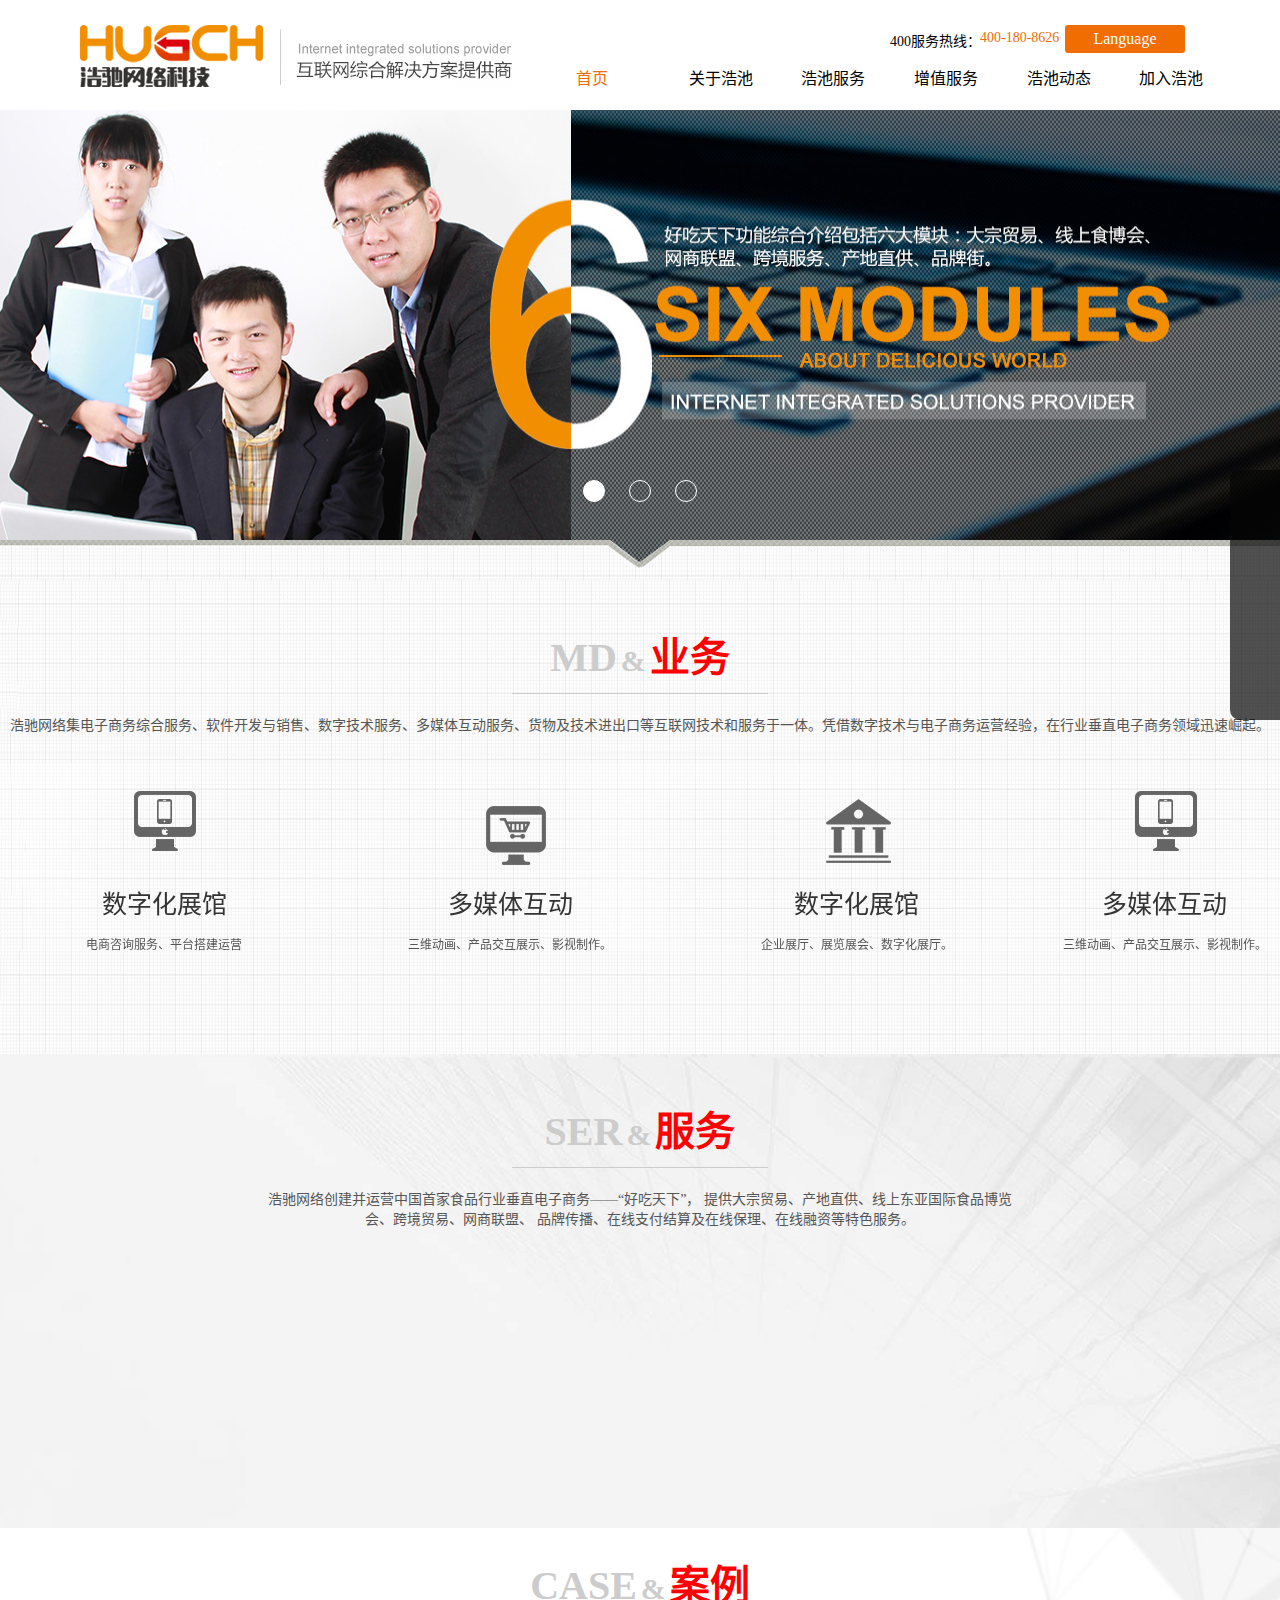
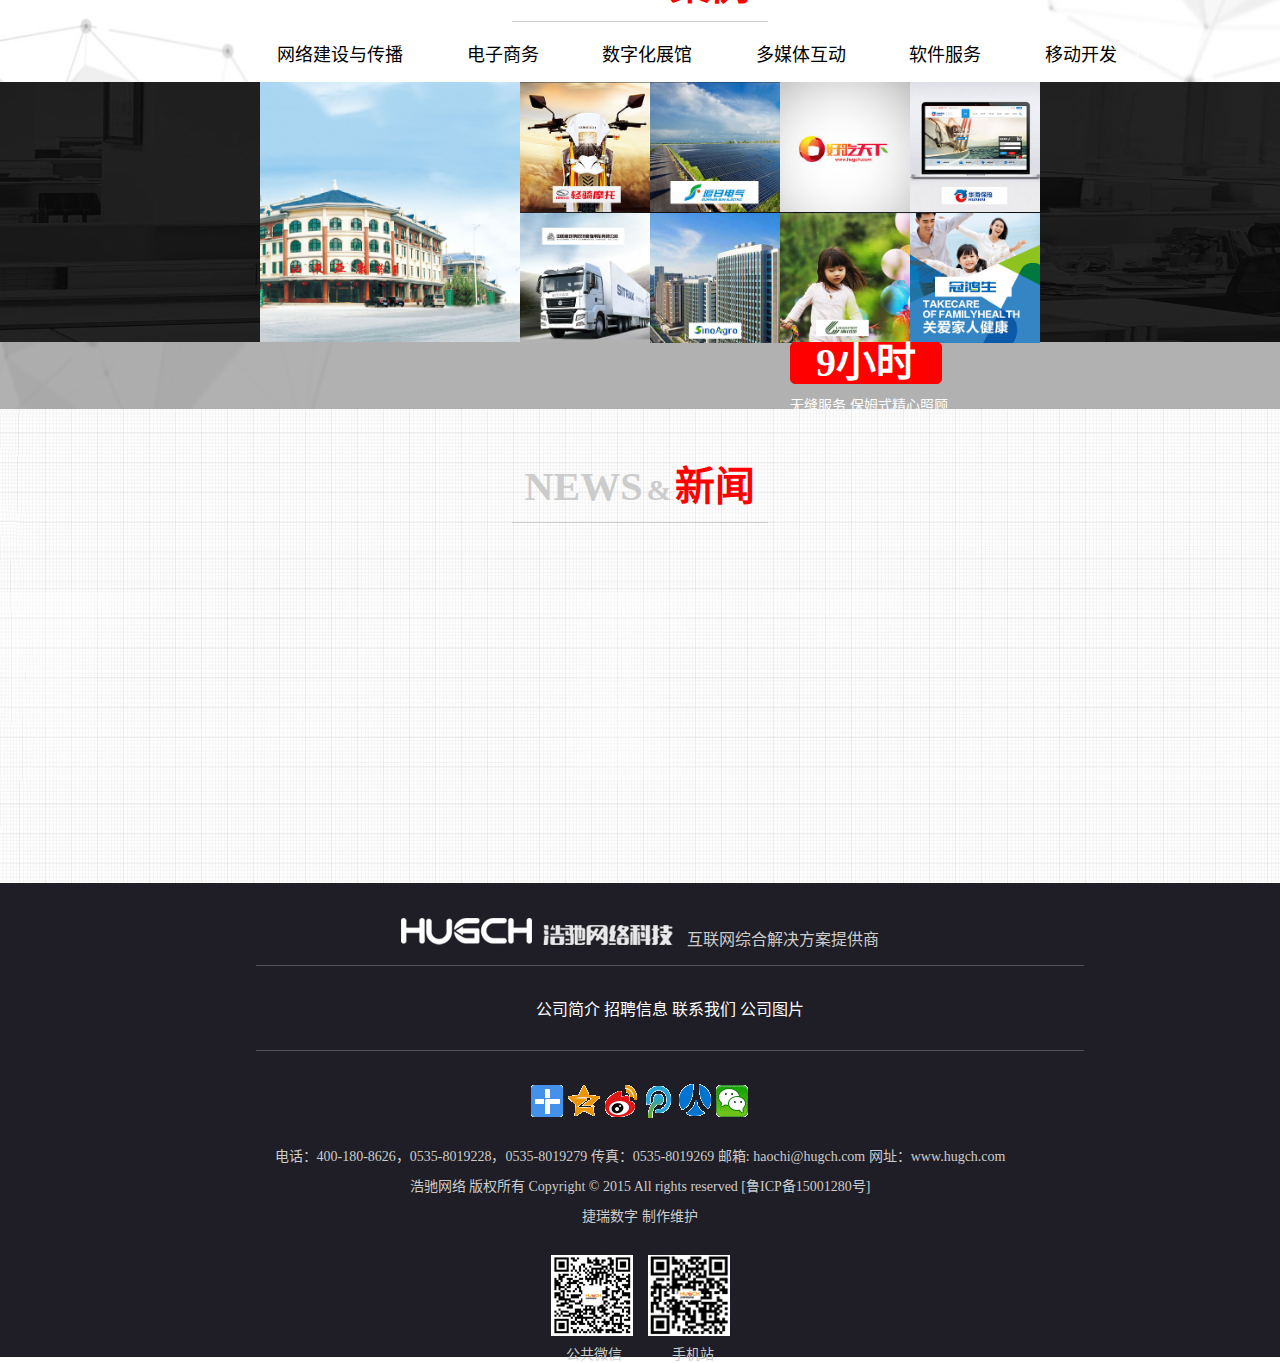
==== hcsy/hcwl.html @ 70d677b3 "two" ====
<!DOCTYPE html>
<html lang="zh-CN">
<head>
	<meta charset="UTF-8">
	<title>浩池网络</title>
	<script type="text/javascript" src="plug/jquery-1.10.2.min.js"></script>
	<meta name="viewport" content="width=device-width,initial-scale=1,maximum-scale=1,user-scalable=no">
	<link rel="stylesheet" type="text/css" href="hcwl.css">
	<script type="text/javascript" src="hcwl.js"></script>
	<script type="text/javascript" src="plug/scrollReveal.js"></script>
	<script type="text/javascript" src="plug/jquery.easings.min.js"></script>
	<link rel="stylesheet" type="text/css" href="grid12.css">
</head>
<body>
<!-- 头 -->
	<header>
		<div class="left">
			<img src="images/logo.png">
		</div>
		<div class="right">
		    <p>
		       <span class="s0">400服务热线：</span>
		       <span class="s1">400-180-8626</span>
		       <span class="s2">
		       	<ul class="u0">
		       		<li>Language<span class="sp"></span></li>
		       		<ul class="u0_1">
		       		    <li>Language</li>
		       		    <li>中文</li>
		       		    <li>English</li>
		       		</ul>
		       	</ul>
		       </span>
		    </p>
			<ul class="u1">
				<li class="l1">首页</li>
				<li>关于浩池</li>
				<li>浩池服务</li>
				<li>增值服务</li>
				<li>浩池动态</li>
				<li>加入浩池</li>
			</ul>
		</div>
		<div class="sjd">
			<div class="left">		
			    <ul class="sjd_u">
				    <li>首页</li>
				    <li>关于浩池</li>
				    <li>浩池服务</li>
				    <li>增值服务</li>
				    <li>浩池动态</li>
				    <li>加入浩池</li>
			    </ul>							
			</div>
			<div class="dh">
			    <span></span>
			    <span></span>
			    <span></span>
			</div>
		</div>
	</header>
	    <div class="top"></div>

<div class="neirong_show">
    <div class="neirong_show0">
<!-- 内容  -->
	<div class="neirong">
<!-- 内容0-->
	    <div class="neirong0">
	         <div class="imgs">
	         	<img src="images/20150605103620633.jpg">	         
	         	<img src="images/20150529160535715.jpg">	         
	         	<img src="images/20150603154538836.jpg">	         
	         </div>
	         <div class="tab">
	         	<span></span>
	         	<span></span>
	         	<span></span>
	         </div>
	         <div class="bottom"></div>	
	    </div>
<!-- 内容1 -->
        <div class="neirong1">
            <div class="center">
        	<div class="biaoti1">
        	    <span class="s">MD</span>
        	    <span class="s2">&</span>
        	    <span class="s3">业务</span>
        	</div>
        	<p>浩驰网络集电子商务综合服务、软件开发与销售、数字技术服务、多媒体互动服务、货物及技术进出口等互联网技术和服务于一体。凭借数字技术与电子商务运营经验，在行业垂直电子商务领域迅速崛起。</p></div>
        	<ul class="row u1">
        		<li class="l1 span-3 smal-6" data-scroll-reveal="enter bottom,move 100px,over 1s">
        		    <div class="u0">
        		    <div class="bjt"></div>
        			<p class="p1">数字化展馆</p>
        			<p class="p2">电商咨询服务、平台搭建运营</p>
        			</div>
        			<div class="u2">
        			    <div class="more">
        			    <span class="span0">查看更多</span>
                        <span class="span1"></span>
                        <span class="span2"></span>
        			    </div>
        			</div>
        		</li>
        		<li class="l2 span-3 smal-6" data-scroll-reveal="after 0.1s,enter bottom,move 100px,over 1s">
                    <div class="u0">
        		    <div class=" bjt"></div>
        			<p class="p1">多媒体互动</p>
        			<p class="p2">三维动画、产品交互展示、影视制作。</p></div>
                    <div class="u2">
        			    <div class="more">
        			    <span class="span0">查看更多</span>
                        <span class="span1"></span>
                        <span class="span2"></span>
        			    </div>
        			</div>       			
        		</li>
        		<li class="l3" span-3 smal-6 data-scroll-reveal="after 0.2s,enter bottom,move 100px,over 1s">
        		    <div class="u0">
        		    <div class="bjt"></div>
        			<p class="p1">数字化展馆</p>
        			<p class="p2">企业展厅、展览展会、数字化展厅。</p></div>
                    <div class="u2">
        			    <div class="more">
        			    <span class="span0">查看更多</span>
                        <span class="span1"></span>
                        <span class="span2"></span>
        			    </div>
        			</div>   
        		</li>
        		<li class="l4" span-3 smal-6 data-scroll-reveal="after 0.3s,enter bottom,move 100px,over 1s">
        		<div class="u0">
        		    <div class="bjt"></div>
        			<p class="p1">多媒体互动</p>
        			<p class="p2">三维动画、产品交互展示、影视制作。</p> </div>       		<div class="u2">
        			    <div class="more">
        			    <span class="span0">查看更多</span>
                        <span class="span1"></span>
                        <span class="span2"></span>
        			    </div>
        			</div> 	
        		</li>
        		<li class="l5" span-3 smal-6 data-scroll-reveal="after 0.4s,enter bottom,move 100px,over 1s">
        		<div class="u0">
        		    <div class="bjt"></div>
        			<p class="p1">网站建设与传播</p>
        			<p class="p2">网站建设、网络传播、企业网站相关的网站运营推广。</p></div>
                    <div class="u2">
        				
        			    <div class="more">
        			    <span class="span0">查看更多</span>
                        <span class="span1"></span>
                        <span class="span2"></span>
        			    </div>
        			</div> 	       			
        		</li>
        		<li class="l6" span-3 smal-6 data-scroll-reveal="after 0.5s,enter bottom,move 100px,over 1s">
        		<div class="u0">
        		    <div class="bjt"></div>
        			<p class="p1">电子商务</p>
        			<p class="p2">电商咨询服务、平台搭建运营</p> </div> 
                    <div class="u2">
        				
        			    <div class="more">
        			    <span class="span0">查看更多</span>
                        <span class="span1"></span>
                        <span class="span2"></span>
        			    </div>
        			</div>       			      			
        		</li>
        	</ul>
        </div>
<!-- 内容2 -->
	    <div class="neirong2">
	    	<div class="center">
	    		<div class="biaoti1">
	    			<span class="s">SER</span>
	    			<span class="s2">&</span>
	    			<span class="s3">服务</span>
	    		</div>
	    		<p>浩驰网络创建并运营中国首家食品行业垂直电子商务——“好吃天下”， 提供大宗贸易、产地直供、线上东亚国际食品博览会、跨境贸易、网商联盟、
               品牌传播、在线支付结算及在线保理、在线融资等特色服务。</p>
	    	</div>
	    	<div class="lunzhuan">
	    	<ul class="u1">
	    		<li class="span-3 smal-6 " data-scroll-reveal="enter right,move 1300px,over 1.4s">
	    		    <img src="images/20150603082659632.jpg">
	    		    <div class="yc">
	    		    	<p class="p1">大宗贸易</p>
	    		    	<p class="p2">主要为商企提供撮合服务、精准营销、决策分析、客户关系管理等服务。</p>
	    		    	<div class="gd">
	    		    		<span class="span1">查看更多</span>
	    		    		<span class="span2"></span>
	    		    		<span class="span3"></span>
	    		    	</div>
	    		    </div>
	    		    <div class="xia">
	    		    	<p class="p1">大宗贸易</p>
	    		    	<p class="p2">主要为商企提供撮合服务、精准营销、决策分析、客户关系管理等服务。</p>
	    		    </div>
	    		</li>
	    		<li class="span-3 smal-6" data-scroll-reveal="after 0.1s,enter right,move 1300px,over 1.4s">
	    			<img src="images/20150601084527535.jpg">
	    			<div class="yc">
	    		    	<p class="p1">跨境贸易</p>
	    		    	<p class="p2">主要是为进出口商企解决跨境贸易通关、结汇、退税等系统服务。</p>
	    		    	<div class="gd">
	    		    		<span class="span1">查看更多</span>
	    		    		<span class="span2"></span>
	    		    		<span class="span3"></span>
	    		    	</div>
	    		    </div>
	    		    <div class="xia">
	    		    	<p class="p1">跨境贸易</p>
	    		    	<p class="p2">主要是为进出口商企解决跨境贸易通关、结汇、退税等系统服务。</p>
	    		    </div>
	    		</li>
	    		<li class="span-3 smal-6" data-scroll-reveal="after 0.2s,enter right,move 1300px,over 1.4s">
	    			<img src="images/20150603082716469.jpg">
	    			<div class="yc">
	    		    	<p class="p1">线上食博会</p>
	    		    	<p class="p2">将打造成永不落幕的线上东亚食博会。</p>
	    		    	<div class="gd">
	    		    		<span class="span1">查看更多</span>
	    		    		<span class="span2"></span>
	    		    		<span class="span3"></span>
	    		    	</div>
	    		    </div>
	    		    <div class="xia">
	    		    	<p class="p1">线上食博会</p>
	    		    	<p class="p2">将打造成永不落幕的线上东亚食博会。</p>
	    		    </div>
	    		</li>
	    		<li class="span-3 smal-6" data-scroll-reveal="after 0.3s,enter right,move 1300px,over 1.4s">
	    			<img src="images/20150601084606388.jpg">
	    			<div class="yc">
	    		    	<p class="p1">产地直供</p>
	    		    	<p class="p2">最优质的烟台特产美食直接从生产基地到达自己的餐桌。</p>
	    		    	<div class="gd">
	    		    		<span class="span1">查看更多</span>
	    		    		<span class="span2"></span>
	    		    		<span class="span3"></span>
	    		    	</div>
	    		    </div>
	    		    <div class="xia">
	    		    	<p class="p1">产地直供</p>
	    		    	<p class="p2">最优质的烟台特产美食直接从生产基地到达自己的餐桌。
	    		    </div>
	    		</li>
	    		<li class="span-3 smal-6" data-scroll-reveal="after 0.4s,enter right,move 1300px,over 1.4s">
	    			<img src="images/20150603163454144.jpg">
	    			<div class="yc">
	    		    	<p class="p1">网商联盟</p>
	    		    	<p class="p2">专门为商家提供产品关联营销和互助推广服务。</p>
	    		    	<div class="gd">
	    		    		<span class="span1">查看更多</span>
	    		    		<span class="span2"></span>
	    		    		<span class="span3"></span>
	    		    	</div>
	    		    </div>
	    		    <div class="xia">
	    		        <p class="p1">网商联盟</p>
	    		    	<p class="p2">专门为商家提供产品关联营销和互助推广服务。</p>
	    		    </div>
	    		</li>
	    		<li class="span-3 smal-6" data-scroll-reveal="after 0.5s,enter right,move 1300px,over 1.4s">
	    			<img src="images/20150603082747776.jpg">
	    			<div class="yc">
	    		    	<p class="p1">品牌街</p>
	    		    	<p class="p2">为本地食品企业打造品牌服务，帮助企业提升品牌价值和企业整体软实力。</p>
	    		    	<div class="gd">
	    		    		<span class="span1">查看更多</span>
	    		    		<span class="span2"></span>
	    		    		<span class="span3"></span>
	    		    	</div>
	    		    </div>
	    		    <div class="xia">
	    		    	<p class="p1">品牌街</p>
	    		    	<p class="p2">为本地食品企业打造品牌服务，帮助企业提升品牌价值和企业整体软实力。</p>
	    		    </div>
	    		</li>
	    	</ul></div>
	    </div>
<!-- 内容3 -->
	    <div class="neirong3">
	    	<div class="center">
	    		<div class="biaoti1">
	    			<span class="s">CASE</span>
	    			<span class="s2">&</span>
	    			<span class="s3">案例</span>
	    		</div>
	    	</div>
	    	<div class="tab">
	    		<ul>
	    			<li>网络建设与传播</li>
	    			<li>电子商务</li>
	    			<li>数字化展馆</li>
	    			<li>多媒体互动</li>
	    			<li>软件服务</li>
	    			<li>移动开发</li>
	    		</ul>
	    	</div>
	    	<div class="images clear">
	    		<div class="zuo">
	    			<img src="images/201506021610103.jpg">
	    			<div class="flout">
	    				<p>中国兽医药</p>
	    				<p>139i0m30940-154</p>
	    			</div>
	    		   <div class="show">
	    				<p>中国兽医药</p>
	    				<p>139i0m30940-154</p>
	    			</div>
	    		</div>
	    		<div class="you">
	    			<div class="shang">
                         <ul>
                         	<li><img src="images/20150603173020401.jpg">
                         	<div class="flout">轻骑摩托</div>
                         	<div class="show">轻骑摩托</div></li>
                         	<li><img src="images/20150603172631323.jpg">
                         	<div class="flout">上海追日</div>
                         	<div class="show">上海追日</div></li>
                         	<li><img src="images/20150601102804616.jpg">
                         	<div class="flout">好吃天下</div>
                            <div class="show">好吃天下</div>

                         	</li>
                         	<li><img src="images/20150603171041121.jpg">
                         	<div class="flout">华海保险</div>
                         	<div class="show">华海保险</div></li>
                         </ul>
	    			</div>
	    			<div class="xia">
	    				  <ul>
                         	<li><img src="images/20150603170408144.jpg">
                         	<div class="flout">中国重汽</div>
                         	<div class="show">中国重汽</div></li>
                         	<li><img src="images/20150603170736716.jpg">
                         	<div class="flout">上海海嘉</div>
                         	<div class="show">上海海嘉</div></li>
                         	<li><img src="images/20150603164420940.jpg">
                         	<div class="flout">绿业投资</div>
                         	<div class="show">绿业投资</div></li>
                         	<li><img src="images/20150603165937215.jpg">
                         	<div class="flout">管洪生</div>
                         	<div class="show">管洪生</div></li>
                         </ul>
	    			</div>
	    		</div>
	    	</div>
	    	<div class=" jsq dibu clear">
	    		<ul class="jsq0">
	    			<li>
	    				<div class="js"><span>小时</span></div>
	    				<div>无缝服务 保姆式精心照顾</div>
	    			</li>
	    			<li>
	    				<div class="js"><span></span>家</div>
	    				<div>知名企业实施案例</div>
	    			</li>
	    			<li>
	    				<div class="js"><span></span>人</div>
	    				<div>专业设计开发团队</div>
	    			</li>
	    			<li>
	    				<div class="js"><span></span>家</div>
	    				<div>合作上市企业</div>
	    			</li>
	    		</ul>
	    	</div>
	    </div>
<!-- 内容4 -->
	    <div class="neirong4">
	    	<div class="center">
	    		<div class="biaoti1">
	    			<span class="s">NEWS</span>
	    			<span class="s2">&</span>
	    			<span class="s3">新闻</span>
	    		</div>
	    	</div>
	    	<div class="liebiao">
	    		<ul>
	    			<li data-scroll-reveal="enter right,move 1300px,over 1.4s">
	    				<div class="zuo">
	    					<div class="big">16</div>
	    					<div class="small">2015-06</div>
	    				</div>
	    				<div class="you">
	    					<div class="da">
	    					<p>2015年烟台食品安全宣传周活动正式启动 打造食安烟台品牌
                            </p>
                            </div>
	    					<div class="xiao"><p>
	    						 6月16日9点30分，由烟台市食品安全委员会办公室、烟台市食品药品监管局主办的2015年烟台食品安全宣传周活动在烟台市文化中心广场正式启动。
	    					</p></div>
	    				</div>
	    			</li>
	    			<li data-scroll-reveal="enter right,move 1300px,over 1.4s">
	    				<div class="zuo">
	    					<div class="big">16</div>
	    					<div class="small">2015-06</div>
	    				</div>
	    				<div class="you">
	    					<div class="da"><p>
	    						浩驰网络顺利承办山东省第24届产学研展洽会展台布展施工项目
	    					</p></div>
	    					<div class="xiao"><p>
	    						近日，山东省第24届产学研展洽会（以下简称“展洽会”）在烟台国际博览中心成功举办。山东浩驰网络科技有限公司（以下简称“浩驰网络”）成功竞标并圆满完成了此次展洽会展台布展施工项目。这是浩驰网络自成立以来首个超百万级大单，其整个实施过程也将在浩驰网络历史上留下浓墨重彩的一笔。
	    					</p></div>
	    				</div>
	    			</li>
	    			<li data-scroll-reveal="after 0.1s,enter right,move 1300px,over 1.4s">
	    				<div class="zuo">
	    					<div class="big">16</div>
	    					<div class="small">2015-06</div>
	    				</div>
	    				<div class="you">
	    					<div class="da"><p>
	    						“好吃天下”第一笔市民卡在线交易订单出炉
	    					</p></div>
	    					<div class="xiao"><p>
	    						 6月6日上午，“好吃天下”平台第一笔市民卡在线交易订单诞生：烟台莱山区的蔚林先生使用市民卡购买了一箱5斤装的特级烟台大樱桃并寄往上海。看似普通的一次网购，对“好吃天下”、烟台市民来说都是一种全新的尝试。通过“好吃天下”电商平台与市民卡的合作，烟台市民多了一种便捷的生活和消费手段。
	    					</p></div>
	    				</div>
	    			</li>
	    			<li data-scroll-reveal="after 0.1s,enter right,move 1300px,over 1.4s">
	    				<div class="zuo">
	    					<div class="big">16</div>
	    					<div class="small">2015-06</div>
	    				</div>
	    				<div class="you">
	    					<div class="da"><p>
	    						“好吃天下”第一笔订单诞生
	    					</p></div>
	    					<div class="xiao"><p>
	    						“好吃天下”于6月5日上午10点10分在烟台国际博览中心举行了隆重的上线仪式。而仅在上线后一小时的11时21分，“好吃天下”平台诞生了第一笔订单：来自山东青岛的王先生在“好吃天下”下单购买了一箱3斤装的烟台大樱桃。虽然是一笔金额不大的订单，但对“好吃天下”却有十分重要的意义，它一定程度上表明，作为电商界“新人”的“好吃天下”已然得到了部分市场的认可。
	    					</p></div>
	    				</div>
	    			</li>
	    			<li data-scroll-reveal="after 0.2s,enter right,move 1300px,over 1.4s">
	    				<div class="zuo">
	    					<div class="big">16</div>
	    					<div class="small">2015-06</div>
	    				</div>
	    				<div class="you">
	    					<div class="da"><p>
	    						全国首家食品行业电商综合服务平台“好吃天下”正式上线
	    					</p></div>
	    					<div class="xiao"><p>
	    						山东省第24届产学研展洽会以及第十届东亚国际食品交易博览会于6月5日上午在烟台市国际博览中心开幕。与此同时，中国首家食品行业垂直电子商务综合服务平台——“好吃天下”也正式落户港城上线运营。
	    					</p></div>
	    				</div>
	    			</li>
	    			<li data-scroll-reveal="after 0.2s,enter right,move 1300px,over 1.4s">
	    				<div class="zuo">
	    					<div class="big">16</div>
	    					<div class="small">2015-06</div>
	    				</div>
	    				<div class="you">
	    					<div class="da"><p>
	    						烟台食品产业电商之路系列报道(一)
	    					</p></div>
	    					<div class="xiao"><p>
	    						为推动烟台市食品产业电子商务发展，助力转型升级，日前，烟台市食品工业协会联合市电子商务协会、食品企业代表及有关机构在烟台市电子商务创新港举办了“烟台市首届食业电商发展论坛”。论坛首次发布了《烟台市食品产业电子商务发展报告》，并就产业电商解决方案进行了交流。据了解，承载这一行业电商解决方案的“好吃天下”（www.hugch.com）产业垂直电商综合服务平台将于6月5日上线，以“基地+平台+金融”的全新模式，为食品全产业链逐步提供大宗贸易、网上食博会、产地直供、跨境电商、网商联盟、品牌推广等特色服务及产业电子商务技术全项服务，促进区域电商抱团发展，加速推进烟台食品产业融入全国乃至世界产业电商生态圈。
	    					</p></div>
	    				</div>
	    			</li>
	    		</ul>
	    	</div>
	    </div>
	</div>
<!-- 尾 -->
	<footer>
		<div class="d0">
		    <img src="images/foot_logo.png">
		    <span>互联网综合解决方案提供商</span>
		</div>
		<div class="d1">
			<span>公司简介</span>
			<span>招聘信息</span>
			<span>联系我们</span>
			<span>公司图片</span>
		</div>
		<div class="d2">
			<span class="span1"><span class="span11"></span></span>
			<span class="span2"><span class="span22"></span></span>
			<span class="span3"><span class="span33"></span></span>
			<span class="span4"><span class="span44"></span></span>
			<span class="span5"><span class="span55"></span></span>
			<span class="span6"><span class="span66"></span></span>
		</div>
		<p class="p1"> 
		    电话：400-180-8626，0535-8019228，0535-8019279 传真：0535-8019269 邮箱:
			<a href="">haochi@hugch.com</a> 网址：<a href="">www.hugch.com</a> 
        </p>
        <p class="p2">
        	<a href="">浩驰网络 版权所有</a> Copyright © 2015 All rights reserved 
        	<a href="">[鲁ICP备15001280号]</a>
        </p>
        <p class="p3">
        	<a href="">捷瑞数字</a> 制作维护
        </p>
        <p class="p4"><span class="span1"></span><span class="span2"></span></p>
        <p class="p5"><span>公共微信</span><span>手机站</span></p>
	</footer>
	</div>
	</div>
<!-- 侧边 -->
	<div class="cebian_dh">
		<div class="before"></div>
		<div class="qq">
			<div class="yc1">
				<p>互联网综合服务，</p>
                <p>在线沟通，请点我</p>
                <span>在线沟通<div></div></span>

			</div>
		</div>
		<div class="dianhua">
			<div class="yc2">
				<p>400服务热线：</p>
                <p>400-180-8626 </p>
                <p>招聘热线：</p>
                <p>0535-6727752</p>
			</div>
		</div>
		<div class="shouji">
			<div class="yc3">
				<img src="images/20150804083957768.png">
			</div>
		</div>
		<div class="after"></div>

	</div>


</body>
</html>
---- hcsy/hcwl.css ----
@charset 'utf-8';
@import url(hcwl-pc.css) screen and (max-width: 1500px);
@import url(hcwl-mobile.css) screen and (max-width: 700px);
/*总*/
 *{
	margin: 0;padding: 0;
 }
 .left{
	float: left;
 }
 .right{
	float: right;
 }
 .clear{zoom:1;}
 .clear:after{
	height: 0;
	line-height: 0;
	clear: both;
	display: block;
	visibility: hidden;
	content: "";
 }
/*头*/
 .top{
	height: 110px;
	width: 100%;
 }
  header{width:100%;height:110px;position: fixed;
  	z-index: 10;background-color:#fff
  }
/*内容0*/
  .neirong0{
  	position: relative;
  	max-width:100%;
  	overflow: hidden;
  }
  .neirong0 .imgs{
    width:100%;
  }
/*内容1*/
  .neirong1{
  	width: 100%;
  	height: 474px;
  	background-image: url(images/sec2-b.png);
  	background-repeat: no-repeat;
    overflow: hidden;
  }
  .neirong1 .center,.neirong2 .center,.neirong4 .center{
    width: 100%;text-align: center;
    padding-top:45px;
  }
  .neirong3 .center{
 width: 100%;text-align: center;
    padding-top:25px;
  }
  .neirong1 .biaoti1 .s,.neirong2 .biaoti1 .s,.neirong3 .biaoti1 .s,.neirong4 .biaoti1 .s{
   color: #ccc;
   font-size: 40px;
   font-weight: bold;
  }
  .neirong1 .biaoti1 .s2, .neirong2 .biaoti1 .s2,.neirong3 .biaoti1 .s2,.neirong4 .biaoti1 .s2{
    font-size:30px;
    font-weight: bold;
    color: #ccc
  }
  .neirong1 .biaoti1 .s3, .neirong2 .biaoti1 .s3, .neirong3 .biaoti1 .s3, .neirong4 .biaoti1 .s3{
   font-size:40px;
   color: red;
  font-weight: bold;
  }
  .neirong1 .biaoti1,.neirong2 .biaoti1,.neirong3 .biaoti1,.neirong4 .biaoti1{
    padding-bottom: 10px;
    border-bottom: 1px solid #ccc;
    width:20%;margin-left: 40%;margin-bottom:20px;
  }

  .neirong1 .center p,.neirong2 .center p{
    font-size: 14px;
    color: #555;
  }
    .neirong1 .u1{
    width: 150%
  }
 
  .neirong1 .u0{
    width: 100%;
    height:289px;overflow: hidden;
    position: absolute;top:0px;
    text-align: center;
  }  
    .neirong1 .u2{
  position:absolute;
    bottom: 0px;
    color: white;
    padding-top:50px;
    text-align: center;
    width: 288px;
    height: 0px;
    background-image: url(images/mask1.png);
  }
  .neirong1 .u2 .more{
    cursor: pointer;
    position: relative;
    width: 160px;height: 40px;border: 1px solid white;
    margin-top:120px;
    margin-left: 70px;
    text-align: center;line-height: 40px;
  } 
  .neirong1 .u2 .more .span0{
    position: absolute;
    left:50px
  }
  .neirong1 .u2 .more .span1,.neirong1 .u2 .more .span2{
    position: absolute;
    display: inline-block;
     width:15px;
     height:15px;
     border: 1px solid white;border-top: 3px solid white;
  }
    .neirong1 .u2 .more .span1{
      right: 28px;top: 12px
    }
    .neirong1 .u2 .more .span2{
    right:30px;top:10px;
    z-index: 1;background-color: orange;
  }

  .neirong1 .u1 .bjt{
    background-image:url(images/busi-icon.png);
    background-repeat: no-repeat;
    width:70px;
    margin-left:110px;
    height: 100px;
  }
  .neirong1 .u1 .l2 .bjt{
    background-position: -70px
  }
  .neirong1 .u1 .l3 .bjt{
    background-position: -140px
  }
  }
    .neirong1 .u1 .l4 .bjt{
    background-position: -210px
  }
    .neirong1 .u1 .l5 .bjt{
    background-position: -280px
  }
    .neirong1 .u1 .l6 .bjt{
    background-position: -350px
  }
  .neirong1 .u1 .p1{
    font-size: 25px;
    color: #333;
  }
  .neirong1 .u1 .p2{
    font-size: 12px;
    color: #555;
    margin-top:15px;
  }
/*内容2*/
.neirong2{
  overflow: hidden;
  width: 100%;
/*  height: 474px;
*/  background-image: url(images/sec3-b.png);
}
.neirong2 .center p{
  width: 60%;
  margin-left: 20%;
}
.neirong2 .lunzhuan{
  margin-left:10%;
  width: 80%;
  height: 400px;
  overflow: hidden;
}
.neirong2 ul{
  margin-top: 50px;
  position: relative;
  width: 160%;
}
.neirong2 li{
  position: relative;
/*  height: 300px;
*/  width:14%;
  margin-right:2%;
  float: left;list-style:none;
} 
.neirong2 li img{
  width: 100%;
}
.neirong2 .yc{
  color: white;
  text-align: center;
  overflow: hidden;
  height:0px;
  width: 100%;
  position:absolute;
  bottom:0px;
  background-color:rgba(255,0,0,0.5);
}
/*.neirong2 .yc .p1{
  margin-top: 30px;
  margin-bottom:35px;
  font-size:20px;
  font-weight: bold;
}
.neirong2 .yc .p2{
  margin-bottom: 10px;
  margin-left:5%;
  margin-right:5%;
  font-size: 14px;
  letter-spacing: 5px; 
}
.neirong2 .gd{
  cursor: pointer;
  border: 1px solid white;
  margin-top:60px;
  height: 40px;
  width:60%;
  margin-left:30%;
  text-align: center;
  line-height: 40px;
}
.neirong2 .gd .span2,.neirong2 .gd .span3{
  width:10%;height:40%;
  border: 1px solid white;
  border-top: 3px solid white;
  display:inline-block;
}
.neirong2 .gd .span3{
  position: relative;
  z-index: 6;
  background-color: orange;
}
.neirong2 .gd .span3{
  position: relative;
  right:20%;
  top: 5% ;
}*/
/*内容3*/
.neirong3{
  width: 100%;
/*  height: 474px;
*/  background-image: url(images/sec4-b.jpg);
  background-size: 110% 150%;
  background-position: -115px 0;
  overflow: hidden;
}
.neirong3 .tab{
  height: 40px;
  width: 100%;
text-align: center;
}
.neirong3 .tab ul{
  margin-left: 20%
}
.neirong3 .tab li{
  border:1px solid white;
  float: left;
  font-color:#555;
  list-style: none;
  padding-left:2%;
  padding-right: 2%;
  margin-right: 2%;
  height:25px;
  line-height:25px;
  font-size: 18px;
}
.neirong3 .tab li:hover{
  color: red;
  border: 1px solid red;
}
.neirong3 .dibu{
  height: 300px;
  width: 100%;
  background-color: rgba(100,100,100,0.5);
}
.neirong3 .dibu ul{
  position:relative;
  left:-300px;
}
.neirong3 .dibu li{
  margin-left: 50px;
  color: white;
  list-style: none;
  float: left;
  font-size: 14px;
  text-align: center;
}
.neirong3 .dibu .js{
    font-size:40px;

margin-bottom: 10px;
 width:150px;
 height:40px;
 line-height: 40px;
  border: 1px solid red;
  border-radius: 5px;
  color: white;
  font-weight: bolder;
  background-color: red;
}
.neirong3 .dibu .js span{
  /*font-size: 20px;*/
}
/*内容4*/
.neirong4{
  overflow: hidden;
  width: 100%;
  background-image: url(images/sec5-b.png);

}
.liebiao ul{
   margin-left: 5%;
 margin-right:5%;
  width: 90%;
}
.liebiao .zuo{
  background-color: #ccc;
  color: white;
  float: left;
}
.liebiao li{
  margin-bottom: 20px;
  transition: all 0.3s ease
}
.liebiao .you{
  float: left;
  width: 70%;
 overflow:hidden;
  margin-left: 5%;
}
.liebiao li:hover .zuo{
background-color: orange;
}
/*底部*/
   footer{
   	text-align: center;
   	width: 100%;
   	height: 474px;
   	background-color: #1F1E26;
   }
   footer .d0{
   	padding-top: 35px;
   }
   footer .d0 span{
   	color: #ccc;
   	margin-left:10px;
   }
   footer .d1{color: white;
   	padding:30px;
   	width: 60%;
   	margin-top: 15px;
   	margin-left:20%;
   	border-bottom: 1px solid #555555;
   	border-top: 1px solid #555555;
   }
   footer .d2{
   width: 100%;
   	margin-top:30px;margin-bottom:20px;
   }
   footer .d2 .span1,footer .d2 .span2,footer .d2 .span3,footer .d2 .span4,footer .d2 .span5,footer .d2 .span6{
    background-image: url(images/icons_1_32.png);
    display: inline-block;
    width:33px;
    height:40px;
    background-repeat: no-repeat;
    position: relative;
   }
   footer .d2 .span1{
    background-position: 0px 4px
   }
   footer .d2 .span2{
    background-position: 0px -48px;
   }

   footer .d2 .span4{
    background-position: 0px -255px;
   }
   footer .d2 .span3{
    background-position: 0px -100px
   }
   footer .d2 .span5{
    background-position: 0px -205px
   }
   footer .d2 .span6{
    background-position: 0px -1608px
   }
   footer .d2 .span11,footer .d2 .span22,footer .d2 .span33,footer .d2 .span44,footer .d2 .span55,footer .d2 .span66{
    width: 33px;height: 33px;background-color: rgba(0,0,0,0.3);
    display: inline-block;
    display: none;
    position: absolute;
    top:3px;
left: 0px;
   }

   footer p{
   	font-size: 14px;color: #ccc;
   	margin-bottom: 10px;
   }
   footer p a{
   	color: #ccc;text-decoration: none;
   }
   footer p a:hover{
   	color: orange
   }
   footer .p3{
   	margin-bottom: 30px;
   }
   footer .p4 .span1{
   	display: inline-block;
   	width: 82px;height: 81px;
   background-image: url(images/20150602111945606.png);
   }
   footer .p4 .span2{
   	display: inline-block;
   	width: 82px;height: 81px;
   background-image: url(images/20150804083957768.png);
   margin-left: 15px;
   }
   footer .p5{
   	margin-top: -7px;
   }
   footer .p5 span{
   	margin-left:25px;
   	margin-right: 25px;
   }

/*侧边*/
---- hcsy/grid12.css ----
@charset 'utf-8';
.row{width:102%;transition:.2s width ease;*zoom:1}.row:before,.row:after{display:table;clear:both;content:''}.row>[class*="span-"]{float:left;margin-right:2%;*margin-right:1.89%}.row>.span-1{width:6.33333333%}.row>.span-2{width:14.66666667%}.row>.span-3{width:23%}.row>.span-4{width:31.33333333%}.row>.span-5{width:39.66666667%}.row>.span-6{width:48%}.row>.span-7{width:56.33333333%}.row>.span-8{width:64.66666667%}.row>.span-9{width:73%}.row>.span-10{width:81.33333333%}.row>.span-11{width:89.66666667%}.row>.span-12{width:98%}.row>.span-13{width:106.33333333%}.row>.span-14{width:114.66666667%}.row>.span-15{width:123%}.row>.span-16{width:131.33333333%}.row>.span-17{width:139.66666667%}.row>.span-18{width:148%}.row>.span-19{width:156.33333333%}.row>.span-20{width:164.66666667%}.row>.span-21{width:173%}.row>.span-22{width:181.33333333%}.row>.span-23{width:189.66666667%}.row>.span-24{width:198%}.full-row{width:100%;transition:.2s width ease;*zoom:1}.full-row:before,.full-row:after{display:table;clear:both;content:''}.full-row>[class*='span']{float:left}.full-row>.span-1{width:8.33333333%;*width:8.22333333%}.full-row>.span-2{width:16.66666667%;*width:16.55666667%}.full-row>.span-3{width:25%;*width:24.89%}.full-row>.span-4{width:33.33333333%;*width:33.22333333%}.full-row>.span-5{width:41.66666667%;*width:41.55666667%}.full-row>.span-6{width:50%;*width:49.89%}.full-row>.span-7{width:58.33333333%;*width:58.22333333%}.full-row>.span-8{width:66.66666667%;*width:66.55666667%}.full-row>.span-9{width:75%;*width:74.89%}.full-row>.span-10{width:83.33333333%;*width:83.22333333%}.full-row>.span-11{width:91.66666667%;*width:91.55666667%}.full-row>.span-12{width:100%;*width:99.89%}.full-row>.span-13{width:108.33333333%;*width:108.22333333%}.full-row>.span-14{width:116.66666667%;*width:116.55666667%}.full-row>.span-15{width:125%;*width:124.89%}.full-row>.span-16{width:133.33333333%;*width:133.22333333%}.full-row>.span-17{width:141.66666667%;*width:141.55666667%}.full-row>.span-18{width:150%;*width:149.89%}.full-row>.span-19{width:158.33333333%;*width:158.22333333%}.full-row>.span-20{width:166.66666667%;*width:166.55666667%}.full-row>.span-21{width:175%;*width:174.89%}.full-row>.span-22{width:183.33333333%;*width:183.22333333%}.full-row>.span-23{width:191.66666667%;*width:191.55666667%}.full-row>.span-24{width:200%;*width:199.89%}.row>.pull-right,.full-row>.pull-right{float:right}.row>.center{position:relative;left:-1%;display:block;float:none;clear:both;margin-right:auto;margin-left:auto}.full-row>.center{display:block;float:none;clear:both;margin-right:auto;margin-left:auto}.pull-left-1{position:relative;left:-8.33333333%}.pull-left-2{position:relative;left:-16.66666667%}.pull-left-3{position:relative;left:-25%}.pull-left-4{position:relative;left:-33.33333333%}.pull-left-5{position:relative;left:-41.66666667%}.pull-left-6{position:relative;left:-50%}.pull-left-7{position:relative;left:-58.33333333%}.pull-left-8{position:relative;left:-66.66666667%}.pull-left-9{position:relative;left:-75%}.pull-left-10{position:relative;left:-83.33333333%}.pull-left-11{position:relative;left:-91.66666667%}.pull-left-12{position:relative;left:-100%}.pull-left-13{position:relative;left:-108.33333333%}.pull-left-14{position:relative;left:-116.66666667%}.pull-left-15{position:relative;left:-125%}.pull-left-16{position:relative;left:-133.33333333%}.pull-left-17{position:relative;left:-141.66666667%}.pull-left-18{position:relative;left:-150%}.pull-left-19{position:relative;left:-158.33333333%}.pull-left-20{position:relative;left:-166.66666667%}.pull-left-21{position:relative;left:-175%}.pull-left-22{position:relative;left:-183.33333333%}.pull-left-23{position:relative;left:-191.66666667%}.pull-left-24{position:relative;left:-200%}.pull-right-1{position:relative;left:8.33333333%}.pull-right-2{position:relative;left:16.66666667%}.pull-right-3{position:relative;left:25%}.pull-right-4{position:relative;left:33.33333333%}.pull-right-5{position:relative;left:41.66666667%}.pull-right-6{position:relative;left:50%}.pull-right-7{position:relative;left:58.33333333%}.pull-right-8{position:relative;left:66.66666667%}.pull-right-9{position:relative;left:75%}.pull-right-10{position:relative;left:83.33333333%}.pull-right-11{position:relative;left:91.66666667%}.pull-right-12{position:relative;left:100%}.pull-right-13{position:relative;left:108.33333333%}.pull-right-14{position:relative;left:116.66666667%}.pull-right-15{position:relative;left:125%}.pull-right-16{position:relative;left:133.33333333%}.pull-right-17{position:relative;left:141.66666667%}.pull-right-18{position:relative;left:150%}.pull-right-19{position:relative;left:158.33333333%}.pull-right-20{position:relative;left:166.66666667%}.pull-right-21{position:relative;left:175%}.pull-right-22{position:relative;left:183.33333333%}.pull-right-23{position:relative;left:191.66666667%}.pull-right-24{position:relative;left:200%}@media only screen and (max-width:1024px){.row>.midd-1{width:6.33333333%}.row>.midd-2{width:14.66666667%}.row>.midd-3{width:23%}.row>.midd-4{width:31.33333333%}.row>.midd-5{width:39.66666667%}.row>.midd-6{width:48%}.row>.midd-7{width:56.33333333%}.row>.midd-8{width:64.66666667%}.row>.midd-9{width:73%}.row>.midd-10{width:81.33333333%}.row>.midd-11{width:89.66666667%}.row>.midd-12{width:98%}.row>.midd-13{width:106.33333333%}.row>.midd-14{width:114.66666667%}.row>.midd-15{width:123%}.row>.midd-16{width:131.33333333%}.row>.midd-17{width:139.66666667%}.row>.midd-18{width:148%}.row>.midd-19{width:156.33333333%}.row>.midd-20{width:164.66666667%}.row>.midd-21{width:173%}.row>.midd-22{width:181.33333333%}.row>.midd-23{width:189.66666667%}.row>.midd-24{width:198%}.midd-hide{display:none}.midd-center{position:relative;left:-1%;display:block;float:none;clear:both;margin-right:auto;margin-left:auto}.full-row>.midd-1{width:8.33333333%}.full-row>.midd-2{width:16.66666667%}.full-row>.midd-3{width:25%}.full-row>.midd-4{width:33.33333333%}.full-row>.midd-5{width:41.66666667%}.full-row>.midd-6{width:50%}.full-row>.midd-7{width:58.33333333%}.full-row>.midd-8{width:66.66666667%}.full-row>.midd-9{width:75%}.full-row>.midd-10{width:83.33333333%}.full-row>.midd-11{width:91.66666667%}.full-row>.midd-12{width:100%}.full-row>.midd-13{width:108.33333333%}.full-row>.midd-14{width:116.66666667%}.full-row>.midd-15{width:125%}.full-row>.midd-16{width:133.33333333%}.full-row>.midd-17{width:141.66666667%}.full-row>.midd-18{width:150%}.full-row>.midd-19{width:158.33333333%}.full-row>.midd-20{width:166.66666667%}.full-row>.midd-21{width:175%}.full-row>.midd-22{width:183.33333333%}.full-row>.midd-23{width:191.66666667%}.full-row>.midd-24{width:200%}}@media only screen and (max-width:640px){.row>.smal-1{width:6.33333333%}.row>.smal-2{width:14.66666667%}.row>.smal-3{width:23%}.row>.smal-4{width:31.33333333%}.row>.smal-5{width:39.66666667%}.row>.smal-6{width:48%}.row>.smal-7{width:56.33333333%}.row>.smal-8{width:64.66666667%}.row>.smal-9{width:73%}.row>.smal-10{width:81.33333333%}.row>.smal-11{width:89.66666667%}.row>.smal-12{width:98%}.row>.smal-13{width:106.33333333%}.row>.smal-14{width:114.66666667%}.row>.smal-15{width:123%}.row>.smal-16{width:131.33333333%}.row>.smal-17{width:139.66666667%}.row>.smal-18{width:148%}.row>.smal-19{width:156.33333333%}.row>.smal-20{width:164.66666667%}.row>.smal-21{width:173%}.row>.smal-22{width:181.33333333%}.row>.smal-23{width:189.66666667%}.row>.smal-24{width:198%}.smal-hide{display:none}.smal-show{display:block}.smal-center{position:relative;left:-1%;display:block;float:none;clear:both;margin-right:auto;margin-left:auto}[class*='pull-left-'],[class*='pull-right-']{right:auto;left:auto}.full-row>.smal-1{width:8.33333333%}.full-row>.smal-2{width:16.66666667%}.full-row>.smal-3{width:25%}.full-row>.smal-4{width:33.33333333%}.full-row>.smal-5{width:41.66666667%}.full-row>.smal-6{width:50%}.full-row>.smal-7{width:58.33333333%}.full-row>.smal-8{width:66.66666667%}.full-row>.smal-9{width:75%}.full-row>.smal-10{width:83.33333333%}.full-row>.smal-11{width:91.66666667%}.full-row>.smal-12{width:100%}.full-row>.smal-13{width:108.33333333%}.full-row>.smal-14{width:116.66666667%}.full-row>.smal-15{width:125%}.full-row>.smal-16{width:133.33333333%}.full-row>.smal-17{width:141.66666667%}.full-row>.smal-18{width:150%}.full-row>.smal-19{width:158.33333333%}.full-row>.smal-20{width:166.66666667%}.full-row>.smal-21{width:175%}.full-row>.smal-22{width:183.33333333%}.full-row>.smal-23{width:191.66666667%}.full-row>.smal-24{width:200%}
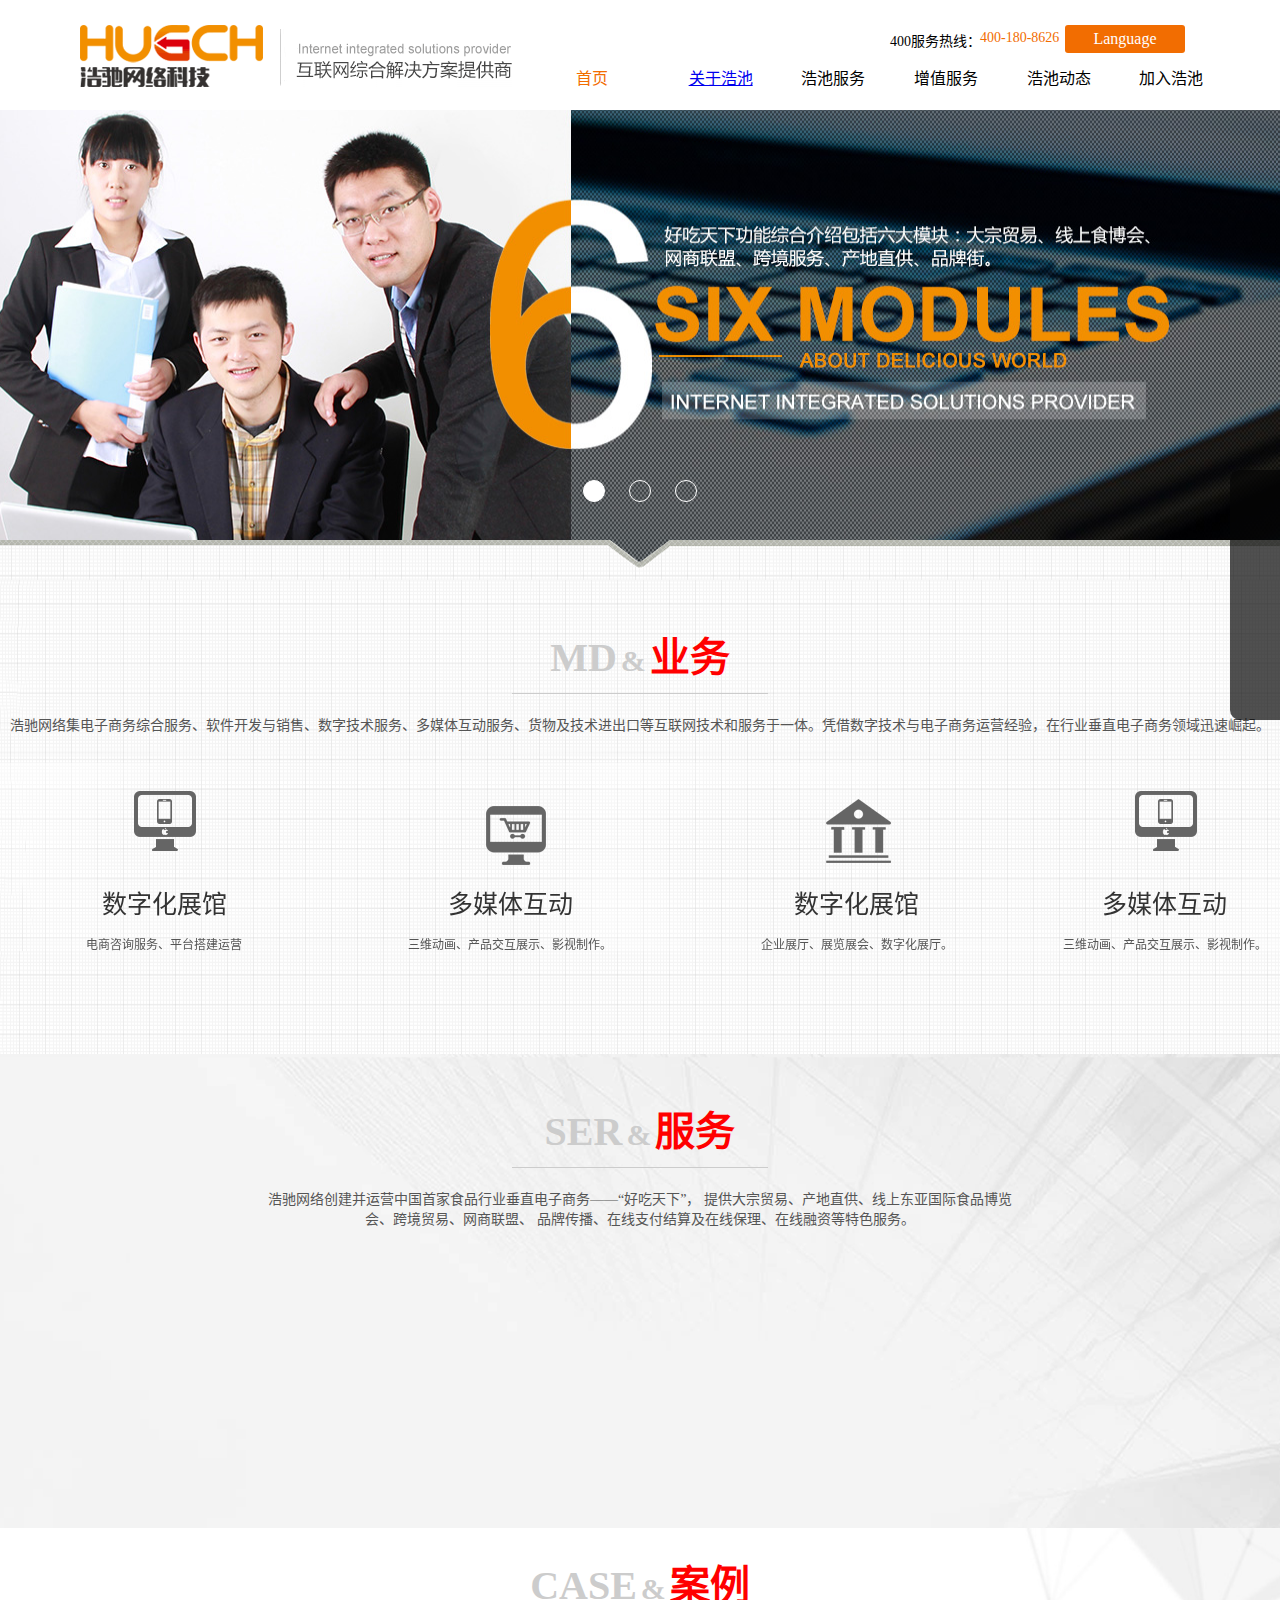
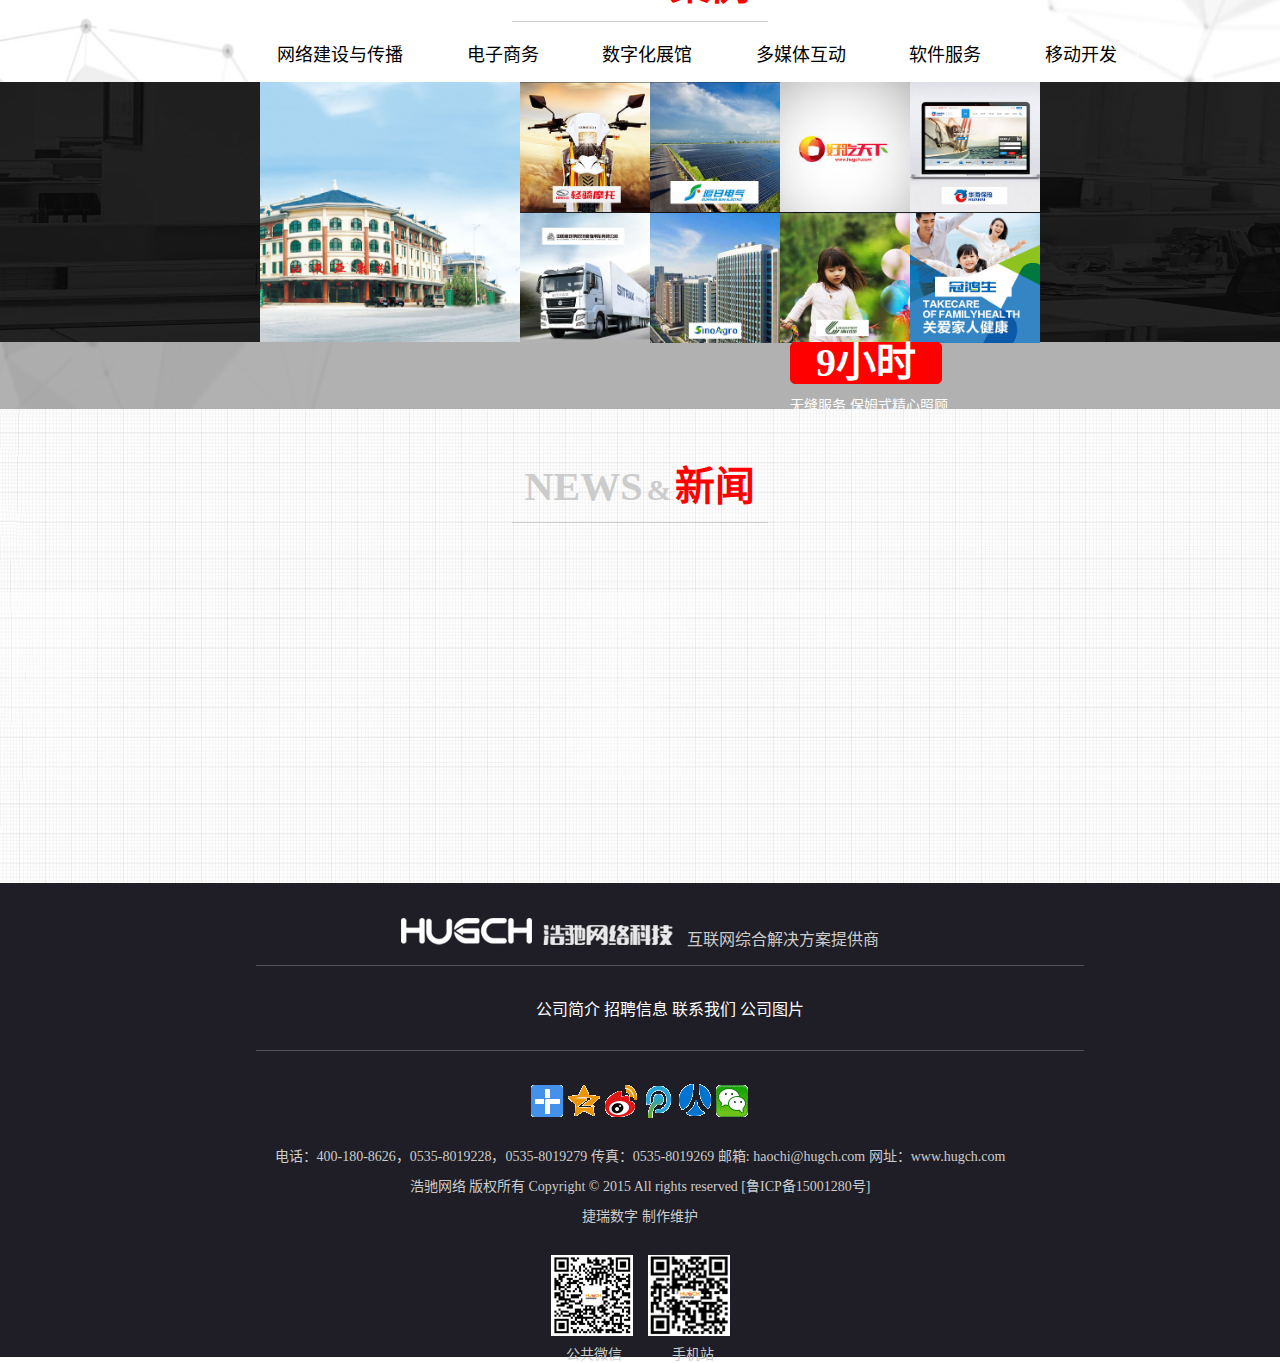
==== commit d49d4daa: "Update hcwl.html" ====
--- a/hcsy/hcwl.html
+++ b/hcsy/hcwl.html
@@ -34,11 +34,11 @@
 		    </p>
 			<ul class="u1">
 				<li class="l1">首页</li>
-				<li>关于浩池</li>
-				<li>浩池服务</li>
-				<li>增值服务</li>
-				<li>浩池动态</li>
-				<li>加入浩池</li>
+				<li><a href='http://jandiasnows0.github.io/hcwl/pages/hcdt.html'>关于浩池<a/></li>
+				<li><a>浩池服务<a/></li>
+				<li><a>增值服务<a/></li>
+				<li><a>浩池动态<a/></li>
+				<li><a>加入浩池<a/></li>
 			</ul>
 		</div>
 		<div class="sjd">
@@ -537,4 +537,4 @@
 
 
 </body>
-</html>+</html>
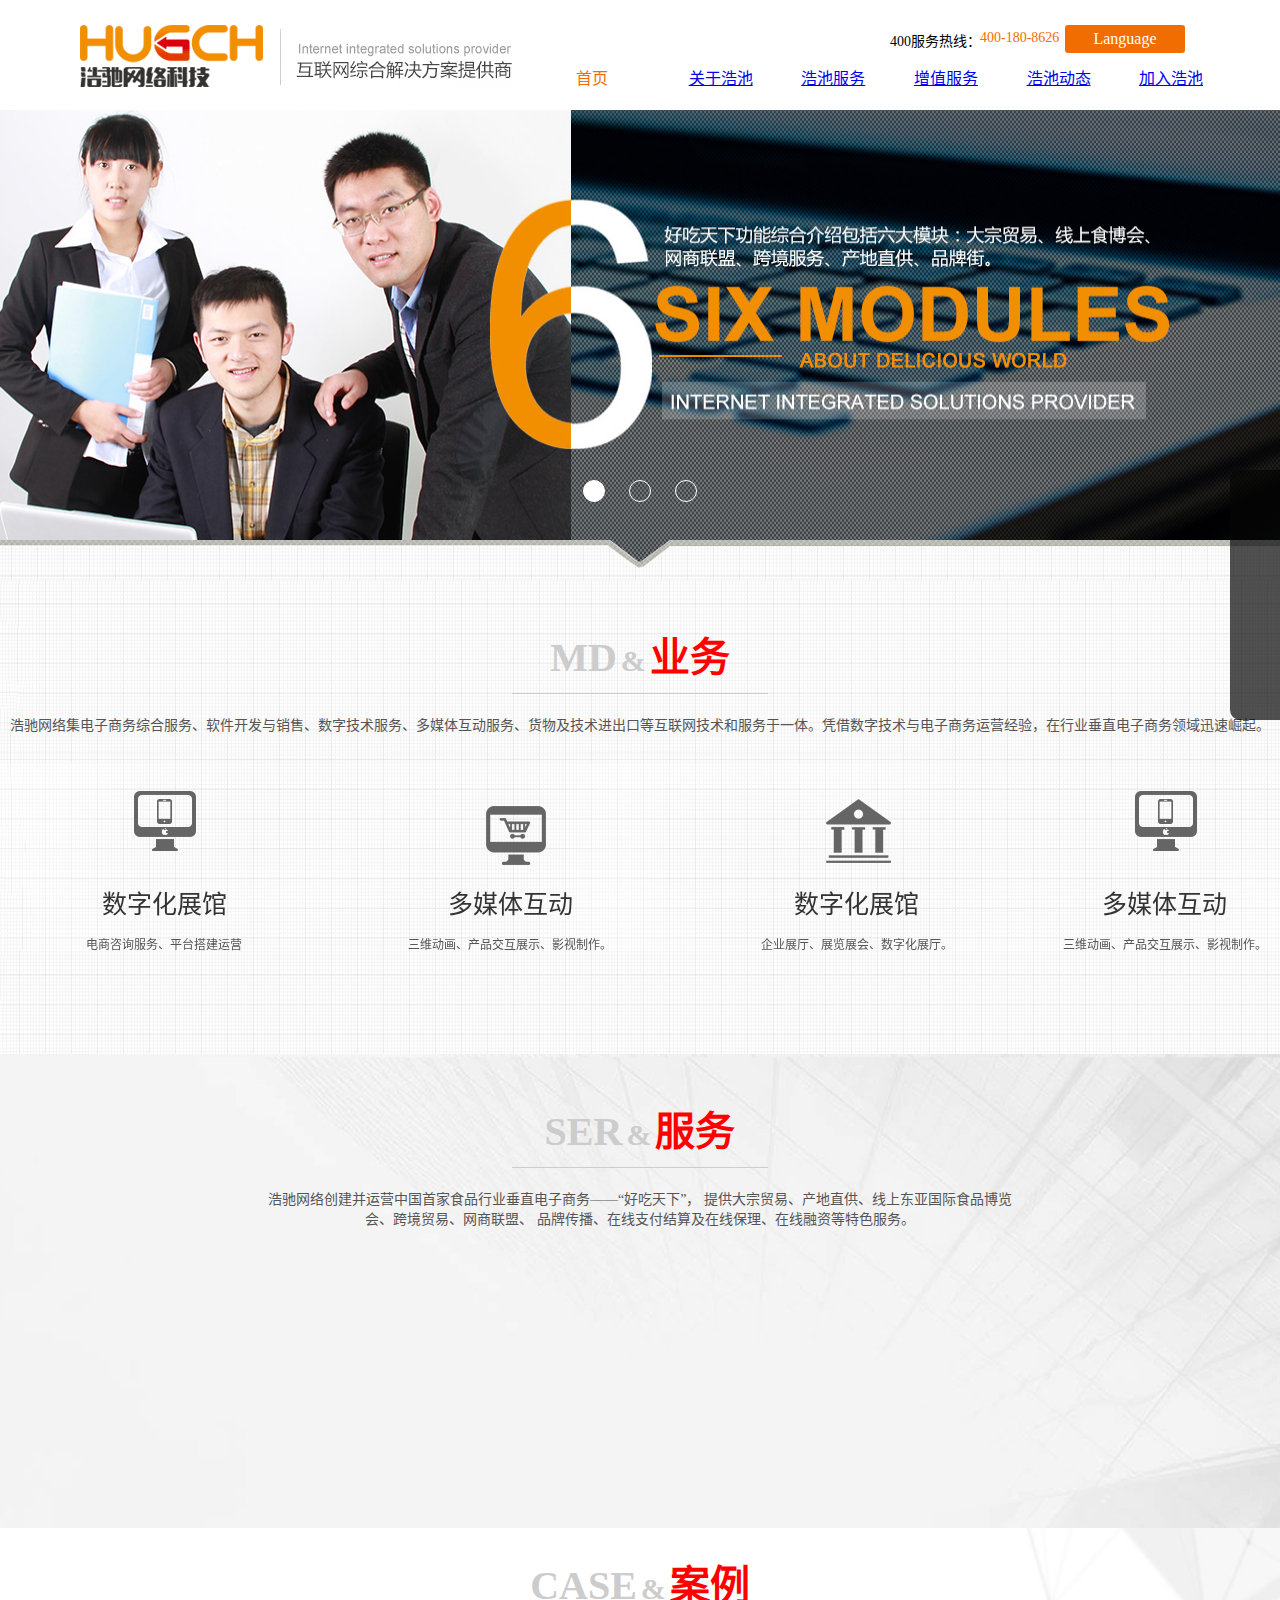
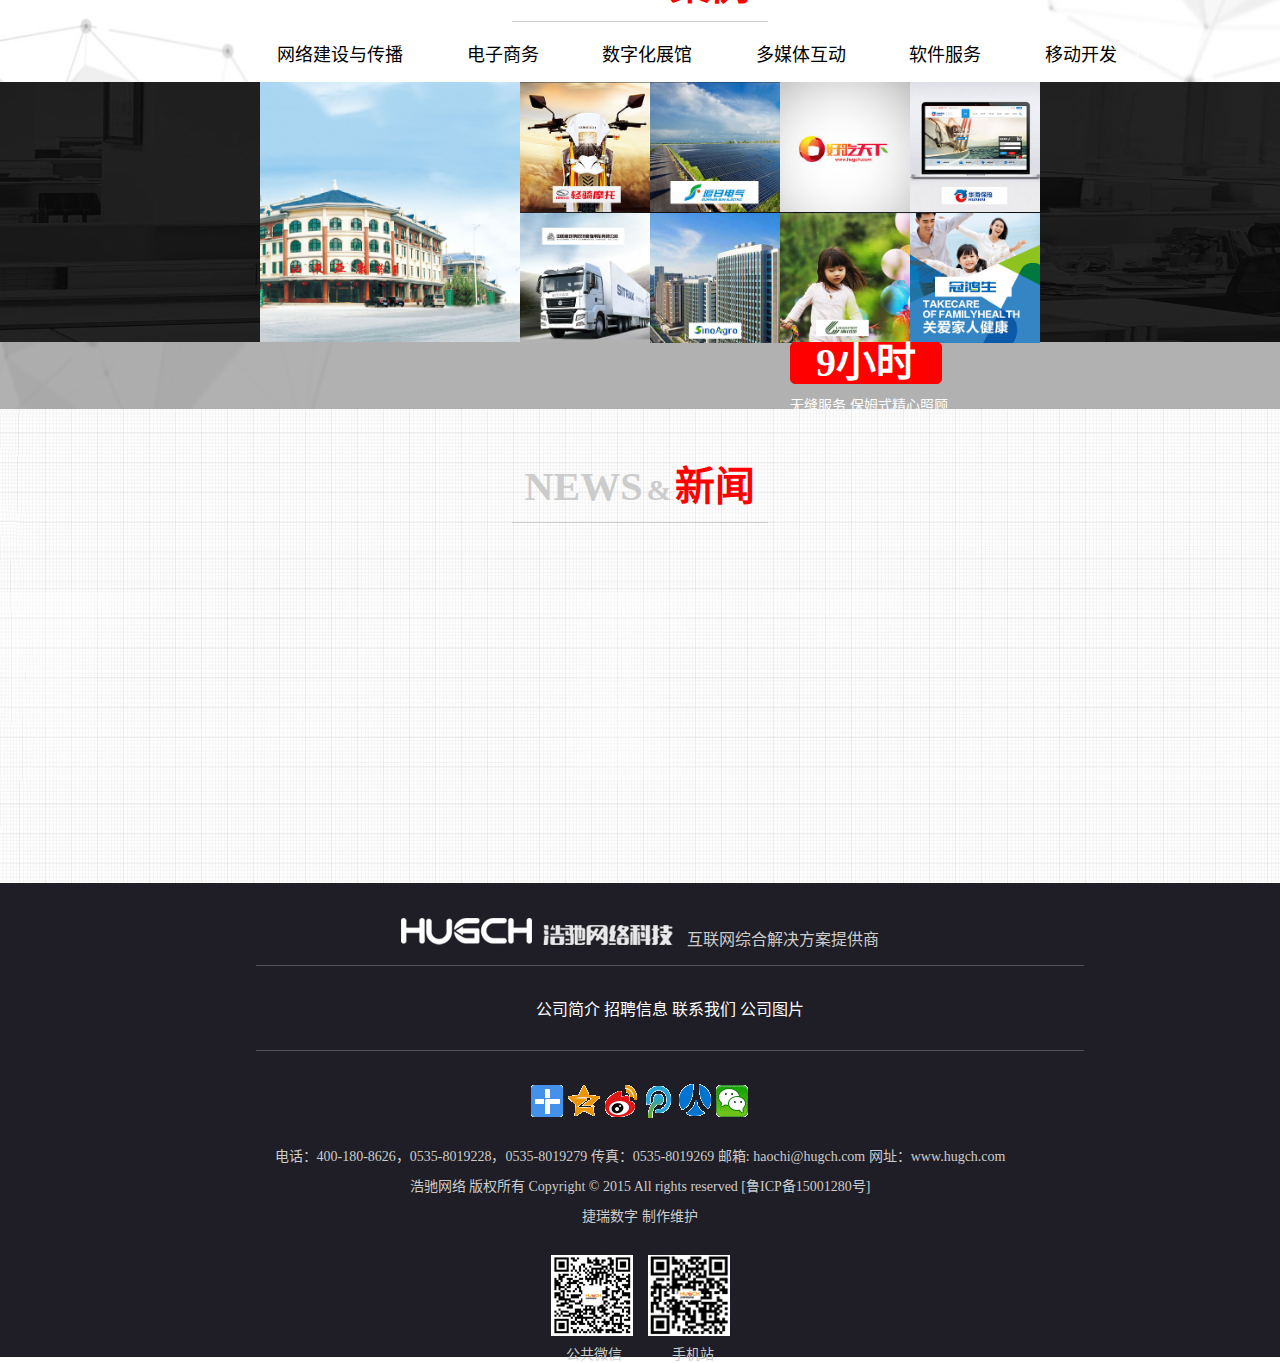
==== commit 81f4c306: "Update hcwl.html" ====
--- a/hcsy/hcwl.html
+++ b/hcsy/hcwl.html
@@ -34,11 +34,11 @@
 		    </p>
 			<ul class="u1">
 				<li class="l1">首页</li>
-				<li><a href='http://jandiasnows0.github.io/hcwl/pages/hcdt.html'>关于浩池<a/></li>
-				<li><a>浩池服务<a/></li>
-				<li><a>增值服务<a/></li>
-				<li><a>浩池动态<a/></li>
-				<li><a>加入浩池<a/></li>
+				<li><a href='http://jandiasnows0.github.io/hcwl/pages/index.html'>关于浩池<a/></li>
+				<li><a href="http://jandiasnows0.github.io/hcwl/pages/zzfu.html">浩池服务<a/></li>
+				<li><a href="http://jandiasnows0.github.io/hcwl/pages/hcfw.html">增值服务<a/></li>
+				<li><a href="http://jandiasnows0.github.io/hcwl/pages/hcdt.html">浩池动态<a/></li>
+				<li><a href="http://jandiasnows0.github.io/hcwl/pages/index.html">加入浩池<a/></li>
 			</ul>
 		</div>
 		<div class="sjd">
